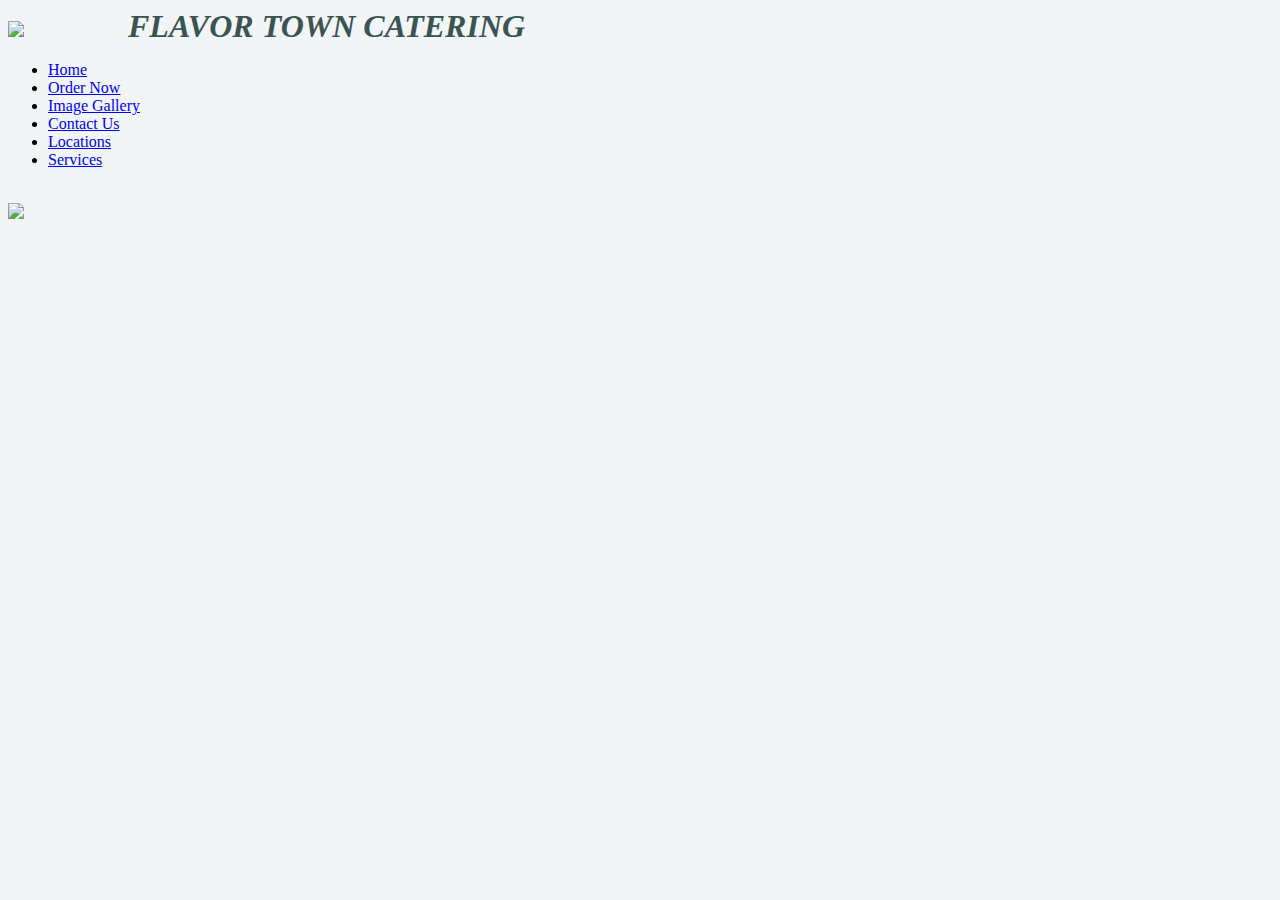
==== index.html @ 35f9b87e "Create index.html" ====
<!DOCTYPE html>
<html>
    <head>
        <meta name=‘viewport’ content=“width=device-width, initial-scale=1”>
        <link rel="stylesheet" href="style.css">
    </head>
    <body style="background-color: #f1f5f5;">
        <div id="header">
            <img id="logo" src="Flavor Town Catering Logo.png">
            <h1 style="display: inline; font-family: serif; color: #3B5452; padding: 100px;"><em>FLAVOR TOWN CATERING</em></h1>
            <ul id="nav">
                <li><a href="index.html">Home</a></li>
                <li><a href="index.html">Order Now</a></li>
                <li><a href="index.html">Image Gallery</a></li>
                <li><a href="index.html">Contact Us</a></li>
                <li><a href="index.html">Locations</a></li>
                <li><a href="index.html">Services</a></li>
            </ul>
        </div>
        <br />
        <img id="banner" src="Stretched Catering Banner.webp">
    </body>
</html>
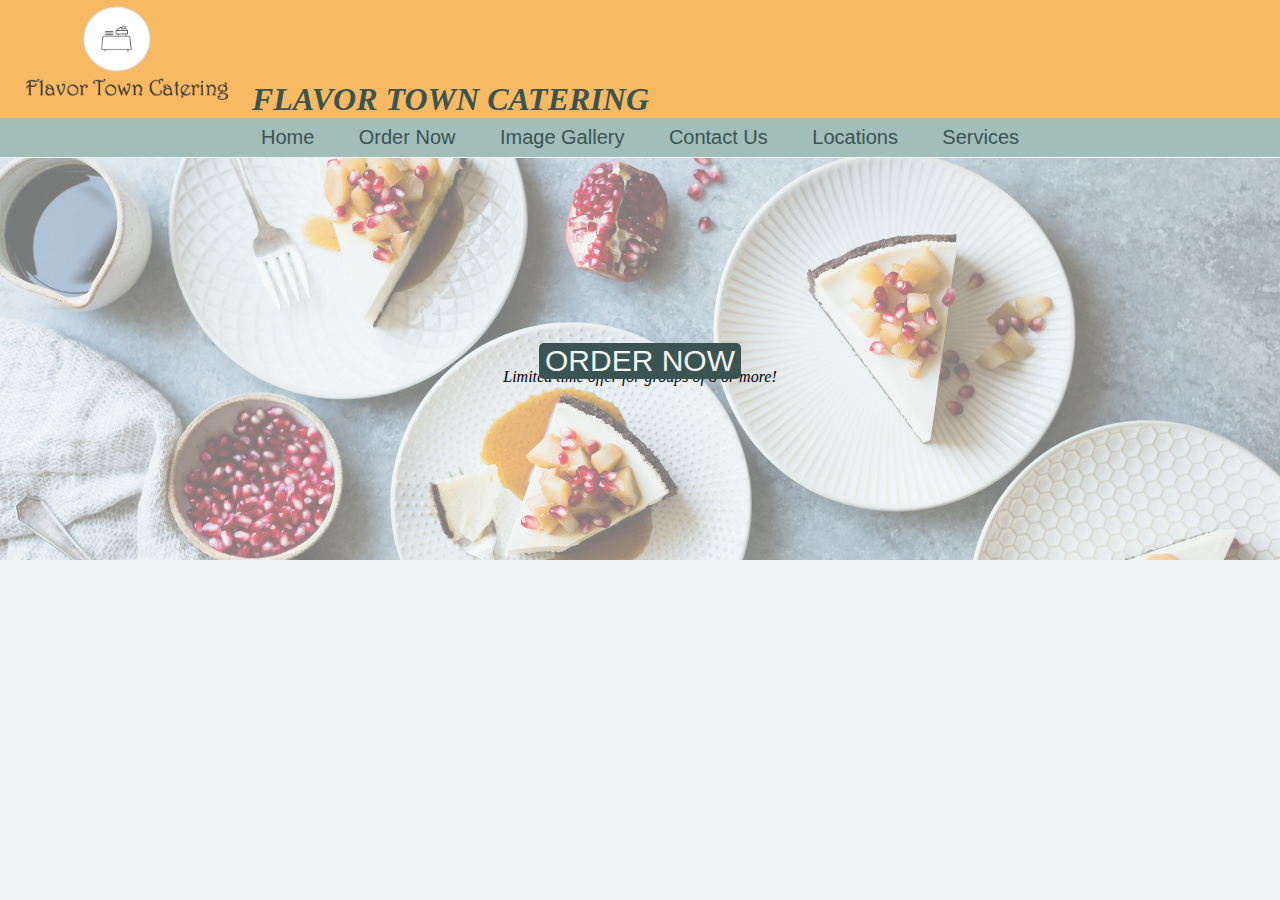
==== commit 64a8c89c: "Update index.html" ====
--- a/index.html
+++ b/index.html
@@ -7,7 +7,7 @@
     <body style="background-color: #f1f5f5;">
         <div id="header">
             <img id="logo" src="Flavor Town Catering Logo.png">
-            <h1 style="display: inline; font-family: serif; color: #3B5452; padding: 100px;"><em>FLAVOR TOWN CATERING</em></h1>
+            <h1 style="display: inline; font-family: serif; color: #3B5452;"><em>FLAVOR TOWN CATERING</em></h1>
             <ul id="nav">
                 <li><a href="index.html">Home</a></li>
                 <li><a href="index.html">Order Now</a></li>
@@ -18,6 +18,11 @@
             </ul>
         </div>
         <br />
-        <img id="banner" src="Stretched Catering Banner.webp">
+        <div class="container">
+            <img src="Wide Food Banner.jpeg">
+            <p><em>Limited time offer for groups of 8 or more!</em></p>
+            <br />
+            <button class="btn">ORDER NOW</button>
+        </div>
     </body>
 </html>
--- a/style.css
+++ b/style.css
@@ -0,0 +1,85 @@
+html, body {
+    margin: 0;
+    padding: 0;
+}
+
+#header {
+    background-color: #f7ba62;
+    height: 140px;
+    font-family: 'Gill Sans';
+}
+
+#logo {
+    height: 110px;
+    align-self: left;
+}
+
+#nav {
+    list-style-type: none;
+    margin: 0;
+    padding: 0;
+    text-align: center;
+    font-family: sans-serif;
+    background-color: #A1BEB9;
+    padding: 8px;
+}
+
+li {
+    display: inline;
+}
+
+li a {
+    display: inline;
+    padding: 20px;
+    text-decoration: none;
+    color: #3B5452;
+    font-size: 20px;
+}
+
+li a:hover {
+    color: #f1f5f5;
+}
+
+#banner {
+    width: auto;
+    height: 200px;
+}
+
+div {
+    display: block;
+}
+
+.container {
+    position: relative;
+    width: 100%;
+}
+
+.container img {
+    width: 100%;
+    height: auto;
+    opacity: 50%;
+}
+
+.container .btn {
+    position: absolute;
+    top: 50%;
+    left: 50%;
+    transform: translate(-50%, -50%);
+    background-color: #3B5452;
+    color: #f1f5f5;
+    padding: 20px, 24px;
+    border: none;
+    border-radius: 5px;
+    font-size: 30px;
+}
+
+.container .btn:hover {
+    background-color: #A1BEB9;
+}
+
+.container p {
+    position: absolute;
+    top: 50%;
+    left: 50%;
+    transform: translate(-50%, -50%);
+}
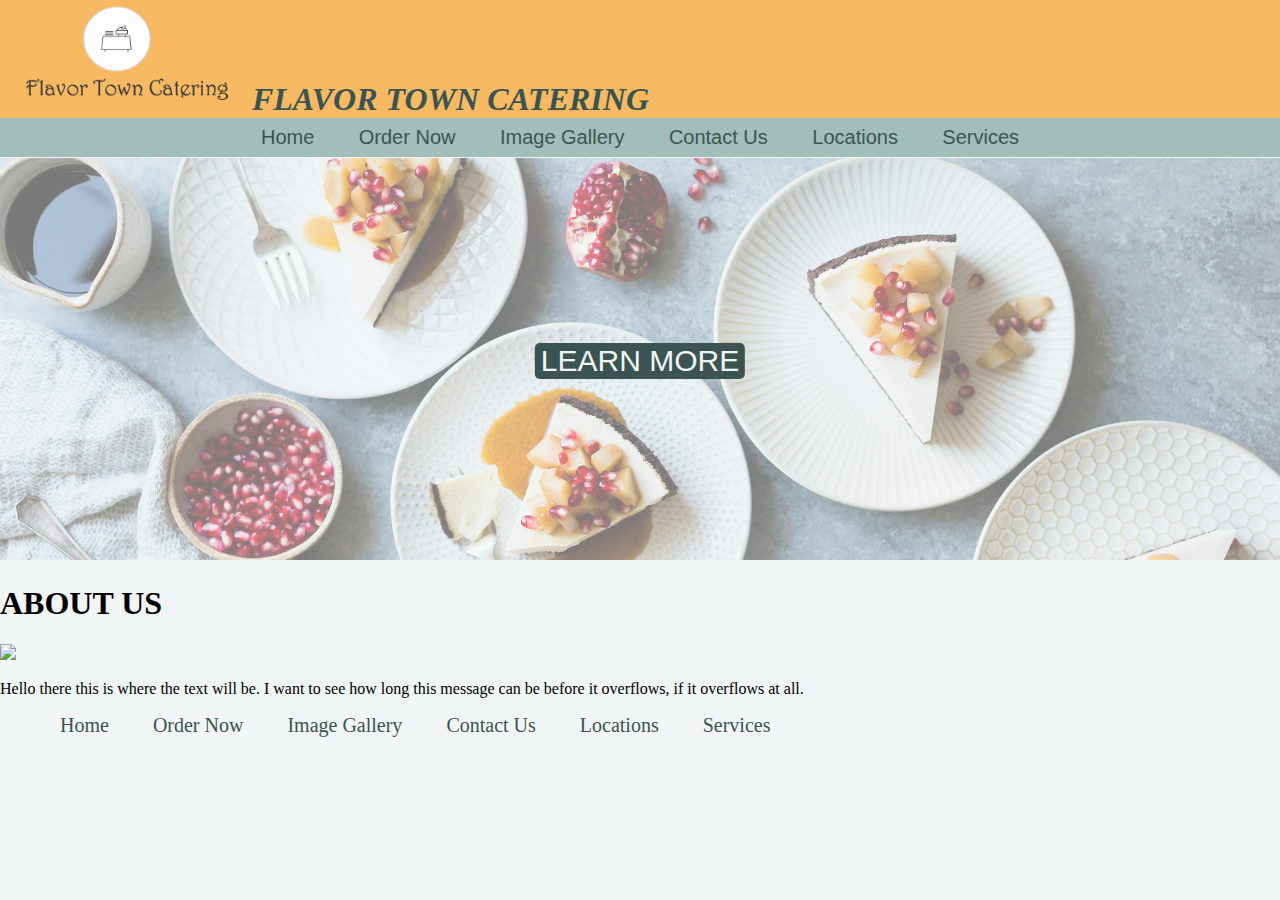
==== commit 75454df3: "Update index.html" ====
--- a/index.html
+++ b/index.html
@@ -12,7 +12,7 @@
                 <li><a href="index.html">Home</a></li>
                 <li><a href="index.html">Order Now</a></li>
                 <li><a href="index.html">Image Gallery</a></li>
-                <li><a href="index.html">Contact Us</a></li>
+                <li><a href="contact.html">Contact Us</a></li>
                 <li><a href="index.html">Locations</a></li>
                 <li><a href="index.html">Services</a></li>
             </ul>
@@ -20,9 +20,27 @@
         <br />
         <div class="container">
             <img src="Wide Food Banner.jpeg">
-            <p><em>Limited time offer for groups of 8 or more!</em></p>
-            <br />
-            <button class="btn">ORDER NOW</button>
+            <!--<p><em>Limited time offer for groups of 8 or more!</em></p> -->
+            <button class="btn">LEARN MORE</button>
+        </div>
+
+        <div class="about">
+            <h1>ABOUT US</h1>
+            <img src="Caterers.webp">
+            <p>Hello there this is where the text will be. I want to see how long
+                this message can be before it overflows, if it overflows at all.
+            </p>
+        </div>
+
+        <div id="footer">
+            <ul>
+                <li><a href="index.html">Home</a></li>
+                <li><a href="index.html">Order Now</a></li>
+                <li><a href="index.html">Image Gallery</a></li>
+                <li><a href="index.html">Contact Us</a></li>
+                <li><a href="index.html">Locations</a></li>
+                <li><a href="index.html">Services</a></li>
+            </ul>
         </div>
     </body>
 </html>
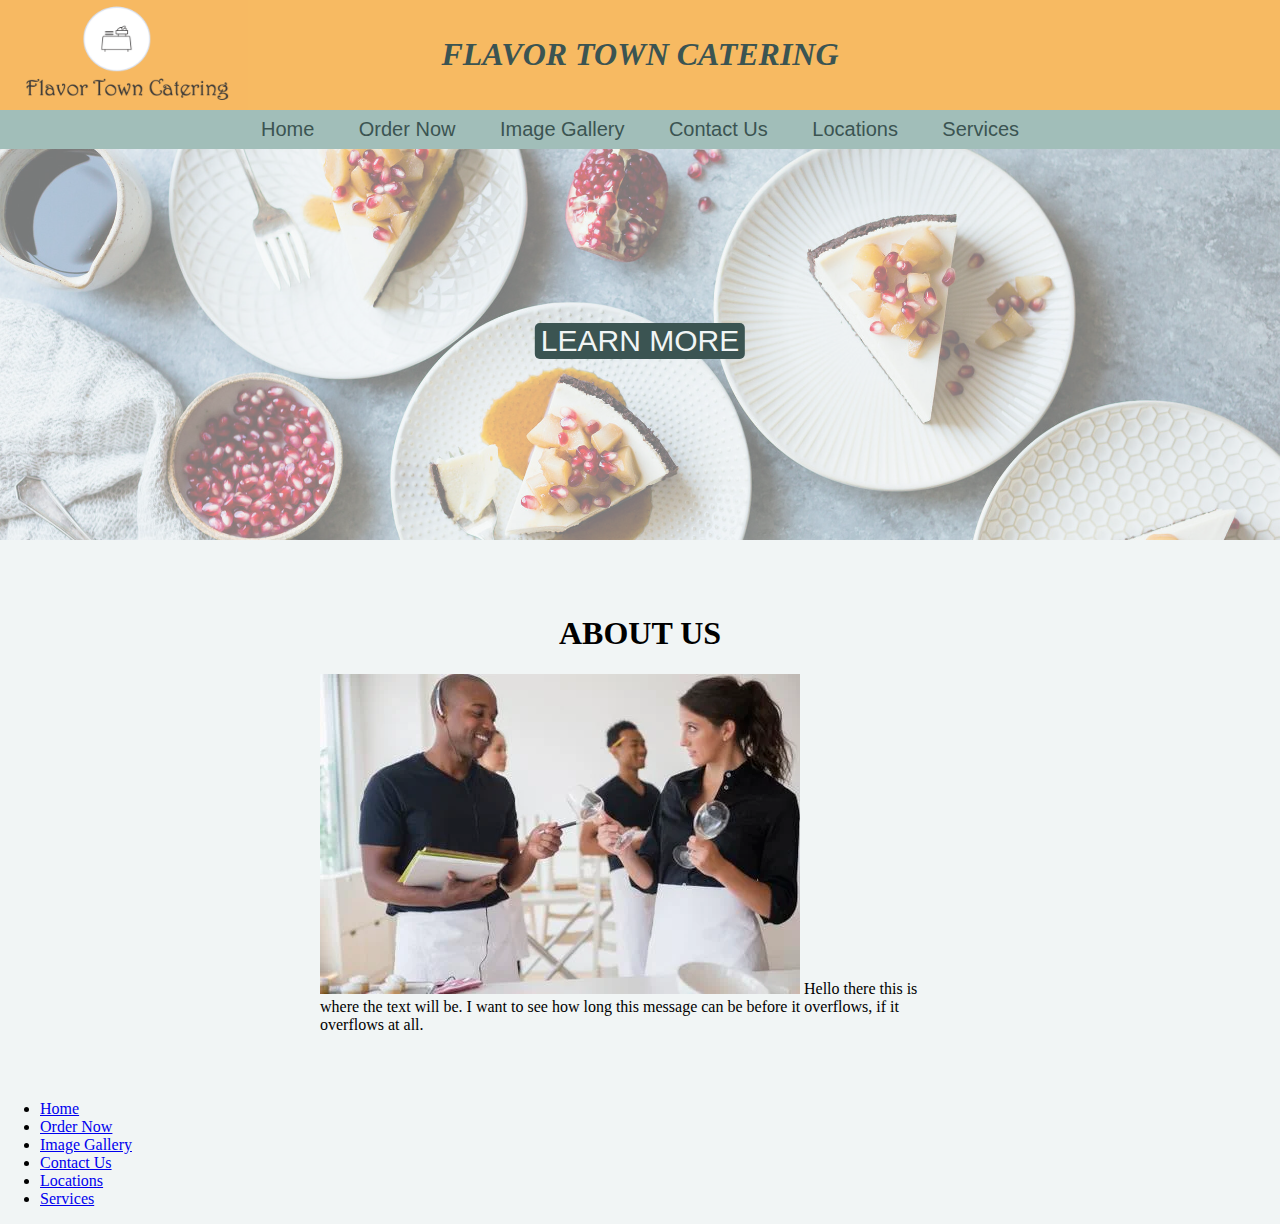
==== commit 38686e1f: "Update index.html" ====
--- a/index.html
+++ b/index.html
@@ -5,9 +5,8 @@
         <link rel="stylesheet" href="style.css">
     </head>
     <body style="background-color: #f1f5f5;">
-        <div id="header">
-            <img id="logo" src="Flavor Town Catering Logo.png">
-            <h1 style="display: inline; font-family: serif; color: #3B5452;"><em>FLAVOR TOWN CATERING</em></h1>
+        <div class="header">
+            <h1><em>FLAVOR TOWN CATERING</em></h1>
             <ul id="nav">
                 <li><a href="index.html">Home</a></li>
                 <li><a href="index.html">Order Now</a></li>
@@ -17,6 +16,7 @@
                 <li><a href="index.html">Services</a></li>
             </ul>
         </div>
+        <img id="logo" src="Flavor Town Catering Logo.png">
         <br />
         <div class="container">
             <img src="Wide Food Banner.jpeg">
--- a/style.css
+++ b/style.css
@@ -1,34 +1,49 @@
 html, body {
     margin: 0;
-    padding: 0;
+    padding-top: 60px;
 }
 
-#header {
+.header {
     background-color: #f7ba62;
-    height: 140px;
-    font-family: 'Gill Sans';
+    height: 110px;
+    font-family: serif;
+    color: #3B5452;
+    margin: 0;
+    position: fixed;
+    width: 100%;
+    top: 0;
+    z-index: 99;
+}
+
+.header h1 {
+    text-align: center;
+    padding: 15px;
 }
 
 #logo {
     height: 110px;
     align-self: left;
+    position: fixed;
+    top: 0;
+    z-index: 99;
 }
 
 #nav {
     list-style-type: none;
     margin: 0;
     padding: 0;
+    top: 0;
     text-align: center;
     font-family: sans-serif;
     background-color: #A1BEB9;
     padding: 8px;
 }
 
-li {
+#nav li {
     display: inline;
 }
 
-li a {
+#nav li a {
     display: inline;
     padding: 20px;
     text-decoration: none;
@@ -36,13 +51,14 @@
     font-size: 20px;
 }
 
-li a:hover {
+#nav li a:hover {
     color: #f1f5f5;
 }
 
 #banner {
     width: auto;
     height: 200px;
+    position: relative;
 }
 
 div {
@@ -83,3 +99,18 @@
     left: 50%;
     transform: translate(-50%, -50%);
 }
+
+.about {
+    position: relative;
+    padding: 50px;
+    margin: auto;
+    width: 50%;
+}
+
+.about p {
+    display: inline;
+}
+
+.about h1 {
+    text-align: center;
+}
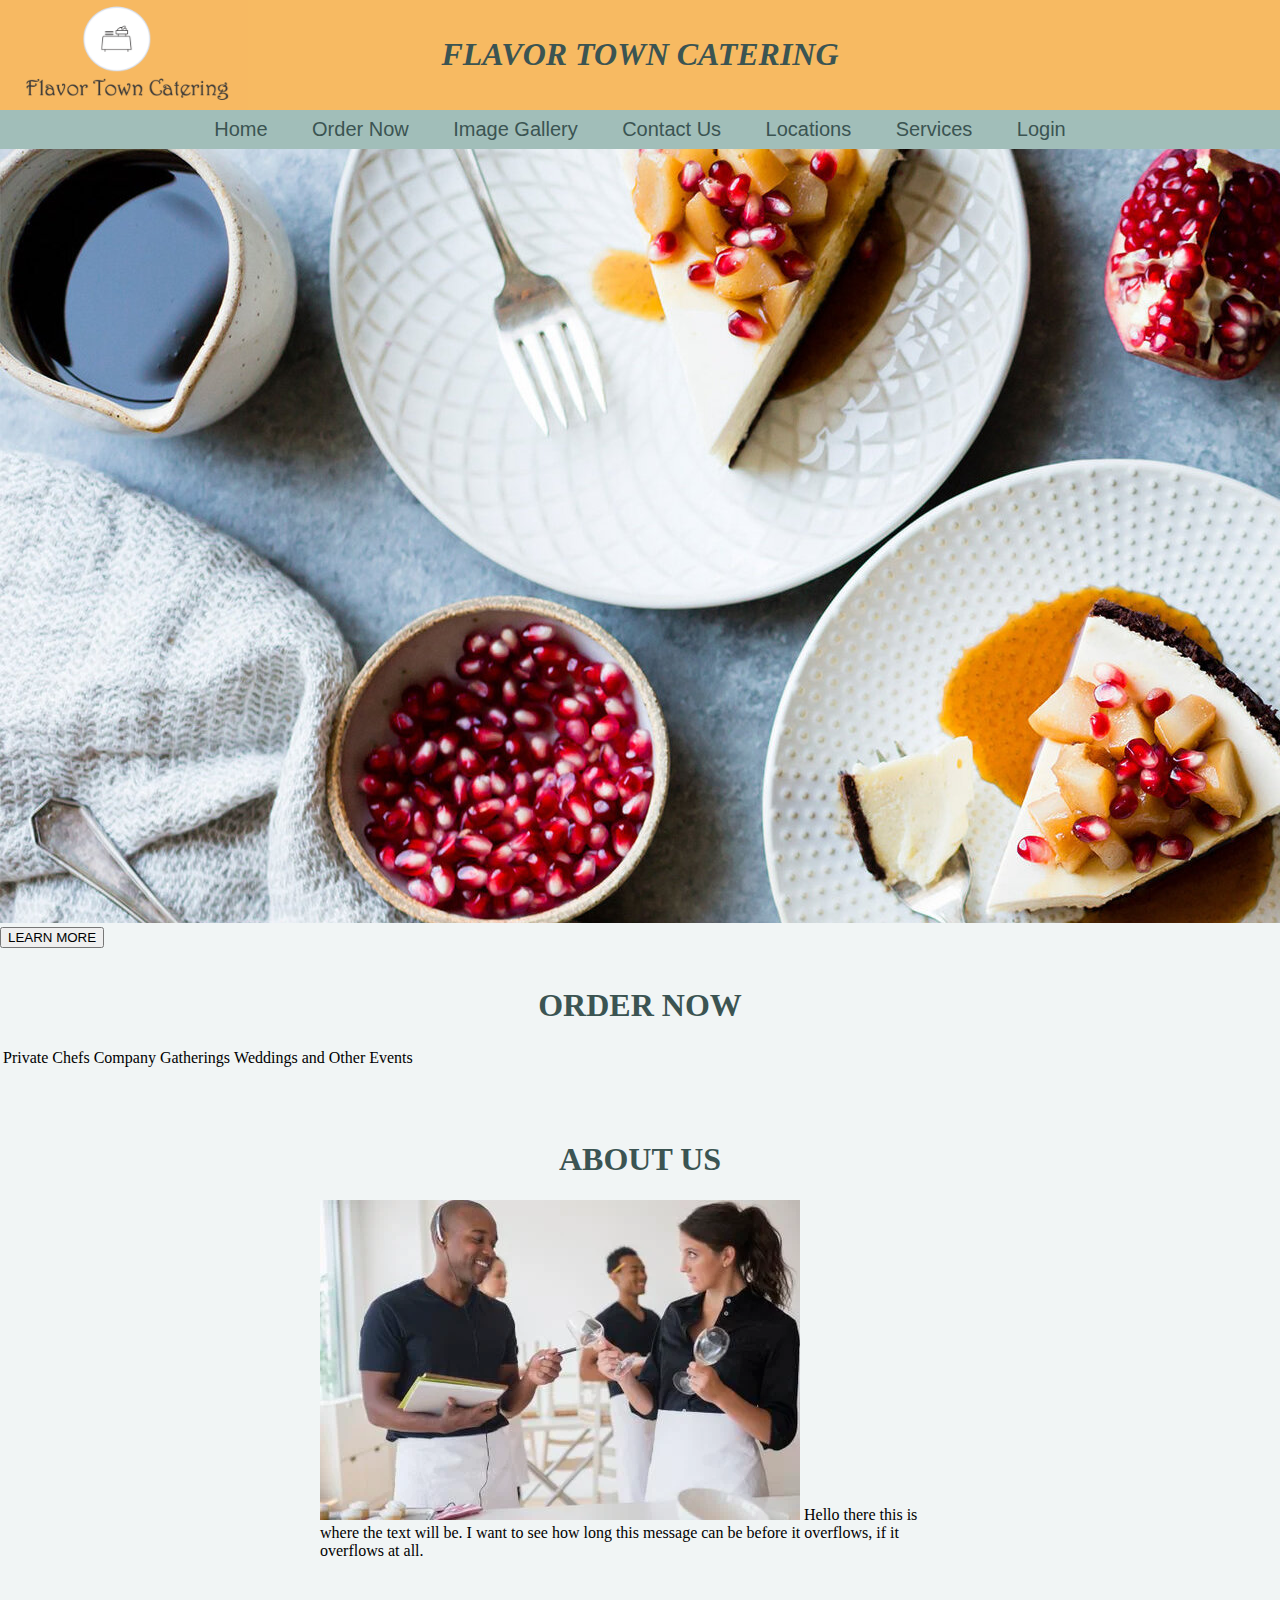
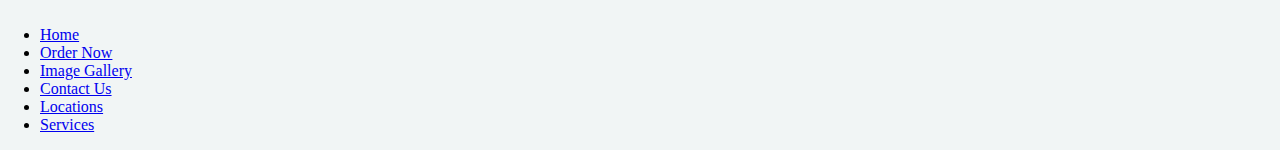
==== commit 344d93a5: "Update index.html" ====
--- a/index.html
+++ b/index.html
@@ -1,8 +1,14 @@
 <!DOCTYPE html>
 <html>
     <head>
-        <meta name=‘viewport’ content=“width=device-width, initial-scale=1”>
+        <meta name=‘viewport’ content=“width: device-width, initial-scale=1”>
         <link rel="stylesheet" href="style.css">
+        <style>
+            h1 {
+                text-align: center;
+                color: #3B5452;
+            }
+        </style>
     </head>
     <body style="background-color: #f1f5f5;">
         <div class="header">
@@ -14,14 +20,26 @@
                 <li><a href="contact.html">Contact Us</a></li>
                 <li><a href="index.html">Locations</a></li>
                 <li><a href="index.html">Services</a></li>
+                <li><a href="index.html">Login</a></li>
             </ul>
         </div>
         <img id="logo" src="Flavor Town Catering Logo.png">
         <br />
-        <div class="container">
+        <div class="banner">
             <img src="Wide Food Banner.jpeg">
             <!--<p><em>Limited time offer for groups of 8 or more!</em></p> -->
             <button class="btn">LEARN MORE</button>
+        </div>
+        <br />
+        <div>
+            <h1>ORDER NOW</h1>
+            <table class="services"> 
+                <tr>
+                    <td>Private Chefs</td>
+                    <td>Company Gatherings</td>
+                    <td>Weddings and Other Events</td>
+                </tr>
+            </table>
         </div>
 
         <div class="about">
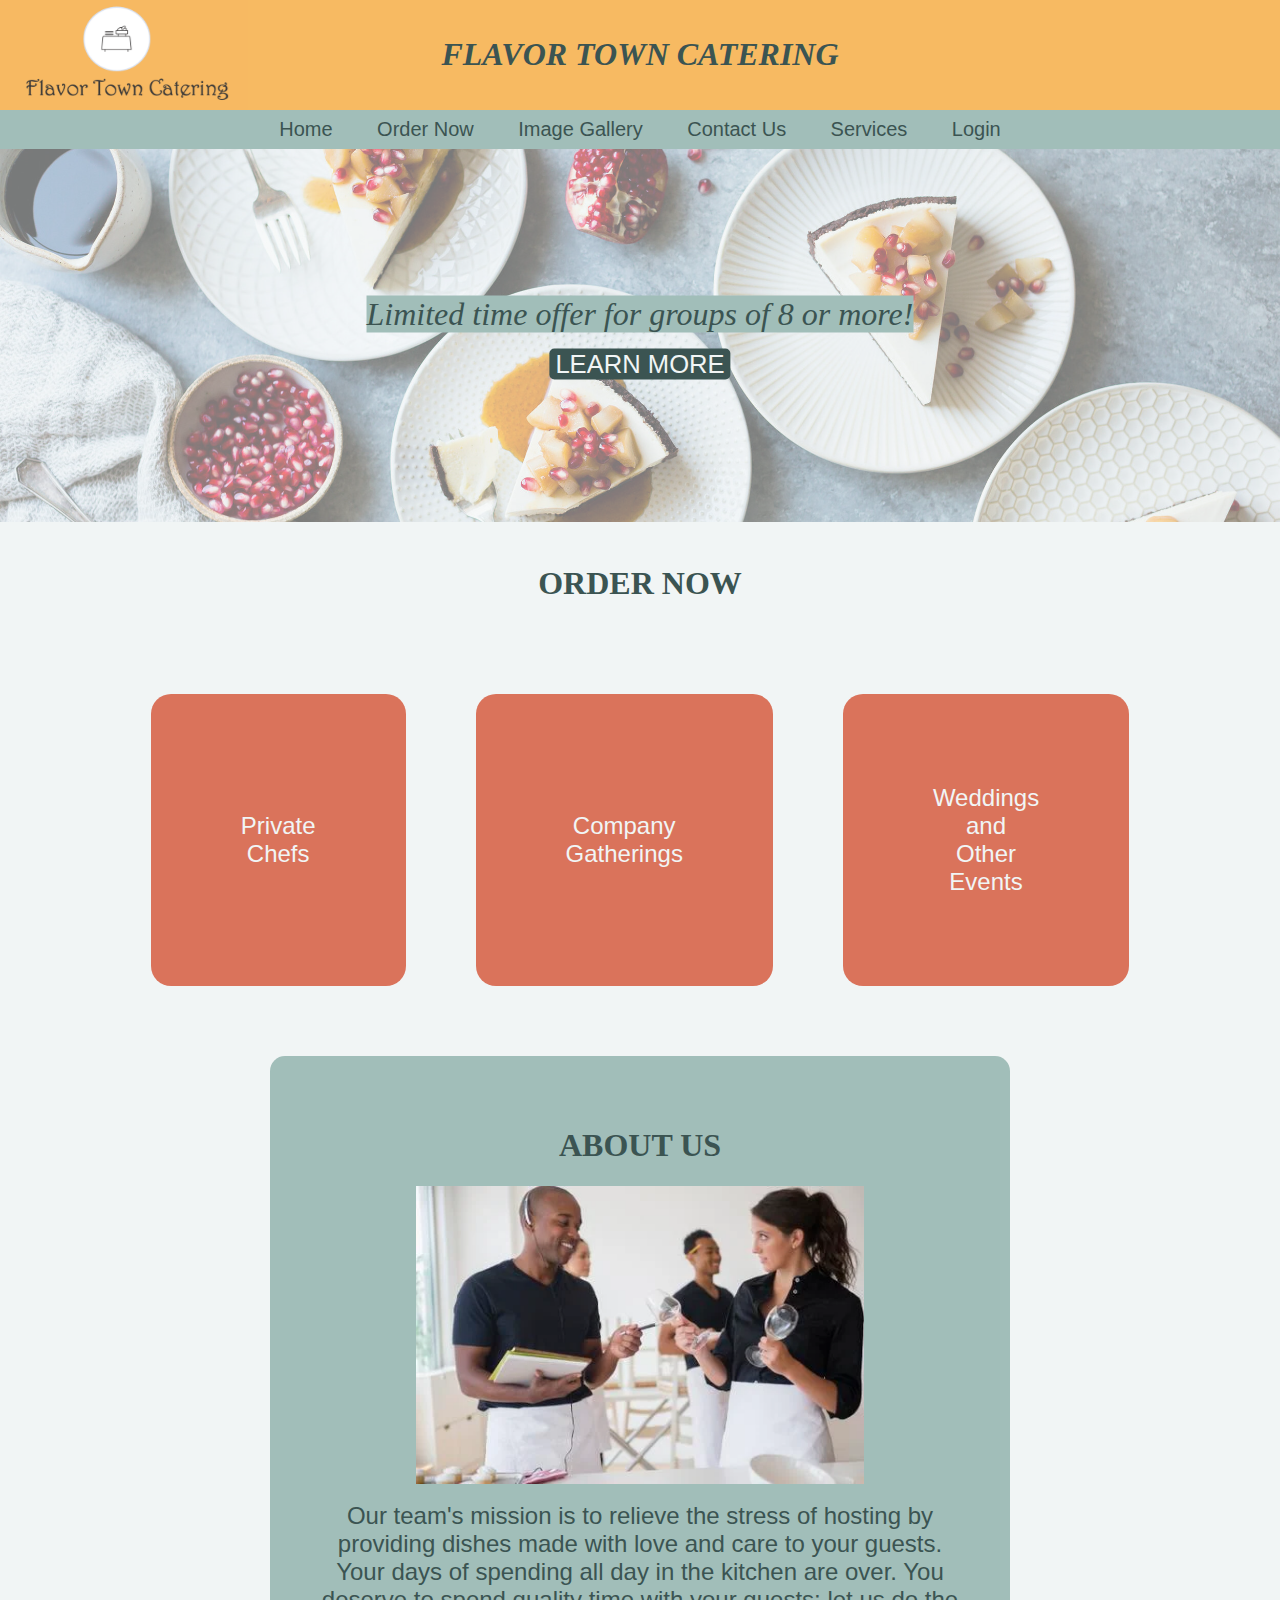
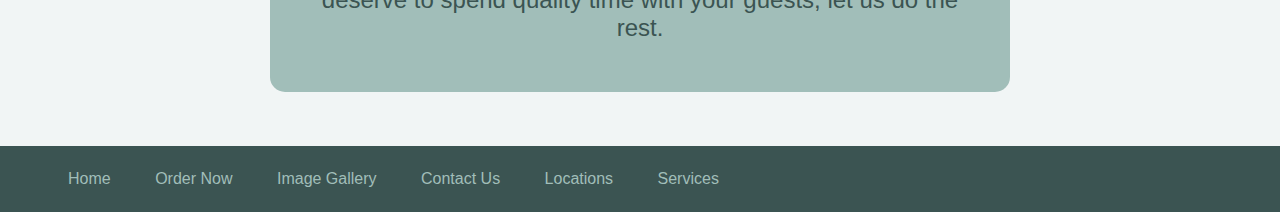
==== commit a4ce2eea: "Update index.html" ====
--- a/index.html
+++ b/index.html
@@ -8,9 +8,13 @@
                 text-align: center;
                 color: #3B5452;
             }
+
+            a {
+                text-decoration: none;
+            }
         </style>
     </head>
-    <body style="background-color: #f1f5f5;">
+    <body>
         <div class="header">
             <h1><em>FLAVOR TOWN CATERING</em></h1>
             <ul id="nav">
@@ -18,46 +22,50 @@
                 <li><a href="index.html">Order Now</a></li>
                 <li><a href="index.html">Image Gallery</a></li>
                 <li><a href="contact.html">Contact Us</a></li>
-                <li><a href="index.html">Locations</a></li>
-                <li><a href="index.html">Services</a></li>
+                <li><a href="services.html">Services</a></li>
                 <li><a href="index.html">Login</a></li>
             </ul>
         </div>
         <img id="logo" src="Flavor Town Catering Logo.png">
-        <br />
         <div class="banner">
             <img src="Wide Food Banner.jpeg">
-            <!--<p><em>Limited time offer for groups of 8 or more!</em></p> -->
-            <button class="btn">LEARN MORE</button>
+            <p><em>Limited time offer for groups of 8 or more!</em></p>
+            <button class="btn"><a href="services.html" style="color: #f1f5f5;">LEARN MORE</a></button>
         </div>
         <br />
         <div>
             <h1>ORDER NOW</h1>
-            <table class="services"> 
-                <tr>
-                    <td>Private Chefs</td>
-                    <td>Company Gatherings</td>
-                    <td>Weddings and Other Events</td>
-                </tr>
+            <table class="services">
+                    <td><a href="index.html">Private Chefs</a></td>
+                    <td><a href="index.html">Company Gatherings</a></td>
+                    <td><a href="index.html">Weddings and Other Events</a></td>
             </table>
         </div>
 
         <div class="about">
             <h1>ABOUT US</h1>
-            <img src="Caterers.webp">
-            <p>Hello there this is where the text will be. I want to see how long
-                this message can be before it overflows, if it overflows at all.
+            <img src="Caterers.webp" style="margin-left: auto; margin-right: auto;
+            display: block">
+            <br />
+            <p> Our team's mission is to relieve the stress
+                of hosting by providing dishes made with love and care to your 
+                guests. Your days of spending all day in the kitchen are over.
+                You deserve to spend quality time with your guests; let us do
+                the rest.
             </p>
         </div>
 
+        <br />
+        <br />
+        <br />
         <div id="footer">
             <ul>
                 <li><a href="index.html">Home</a></li>
                 <li><a href="index.html">Order Now</a></li>
                 <li><a href="index.html">Image Gallery</a></li>
-                <li><a href="index.html">Contact Us</a></li>
+                <li><a href="contact.html">Contact Us</a></li>
                 <li><a href="index.html">Locations</a></li>
-                <li><a href="index.html">Services</a></li>
+                <li><a href="services.html">Services</a></li>
             </ul>
         </div>
     </body>
--- a/style.css
+++ b/style.css
@@ -1,6 +1,7 @@
 html, body {
     margin: 0;
     padding-top: 60px;
+    background-color: #f1f5f5;
 }
 
 .header {
@@ -55,30 +56,34 @@
     color: #f1f5f5;
 }
 
-#banner {
-    width: auto;
-    height: 200px;
-    position: relative;
-}
-
 div {
     display: block;
 }
 
-.container {
+.banner {
     position: relative;
     width: 100%;
 }
 
-.container img {
+.banner img {
     width: 100%;
     height: auto;
     opacity: 50%;
 }
 
-.container .btn {
+.banner p {
+    font-size: 2.5vw;
+    color: #3B5452;
+    background-color: #A1BEB9;
     position: absolute;
-    top: 50%;
+    top: 40%;
+    left: 50%;
+    transform: translate(-50%, -50%);
+}
+
+.banner .btn {
+    position: absolute;
+    top: 60%;
     left: 50%;
     transform: translate(-50%, -50%);
     background-color: #3B5452;
@@ -86,18 +91,11 @@
     padding: 20px, 24px;
     border: none;
     border-radius: 5px;
-    font-size: 30px;
+    font-size: 2vw;
 }
 
-.container .btn:hover {
+.banner .btn:hover {
     background-color: #A1BEB9;
-}
-
-.container p {
-    position: absolute;
-    top: 50%;
-    left: 50%;
-    transform: translate(-50%, -50%);
 }
 
 .about {
@@ -105,12 +103,81 @@
     padding: 50px;
     margin: auto;
     width: 50%;
+    background-color: #A1BEB9;
+    border-radius: 15px;
+    text-align: center;
 }
 
 .about p {
     display: inline;
+    font-size: 24px;
+    font-family: sans-serif;
+    color: #3B5452;
 }
 
 .about h1 {
     text-align: center;
 }
+
+.about img {
+    width: 70%;
+}
+
+ .services {
+    margin-right: auto;
+    margin-left: auto;
+    border-spacing: 70px;
+    width: 75%;
+    height: 25%;
+    
+}
+
+.services td{
+    background-color: #DA735B;
+    padding: 90px;
+    border-radius: 20px;
+    width: 33%;
+    text-align: center;
+    font-family: sans-serif;
+    font-size: 24px;
+}
+
+.services a {
+    color: #f1f5f5;
+}
+
+.services a:hover {
+    color: #f7ba62;
+}
+
+#footer {
+    list-style-type: none;
+    margin: 0;
+    padding: 0;
+    top: 0;
+    font-family: sans-serif;
+    background-color: #3B5452;
+    padding: 8px;
+}
+
+#footer li {
+    display: inline;
+}
+
+#footer li a {
+    display: inline;
+    padding: 20px;
+    text-decoration: none;
+    color: #A1BEB9;
+    font-size: 16px;
+}
+
+#footer li a:hover {
+    color: #f1f5f5;
+}
+
+@media only screen and (max-width:600px) {
+    #logo {
+        display: none;
+    }
+}
